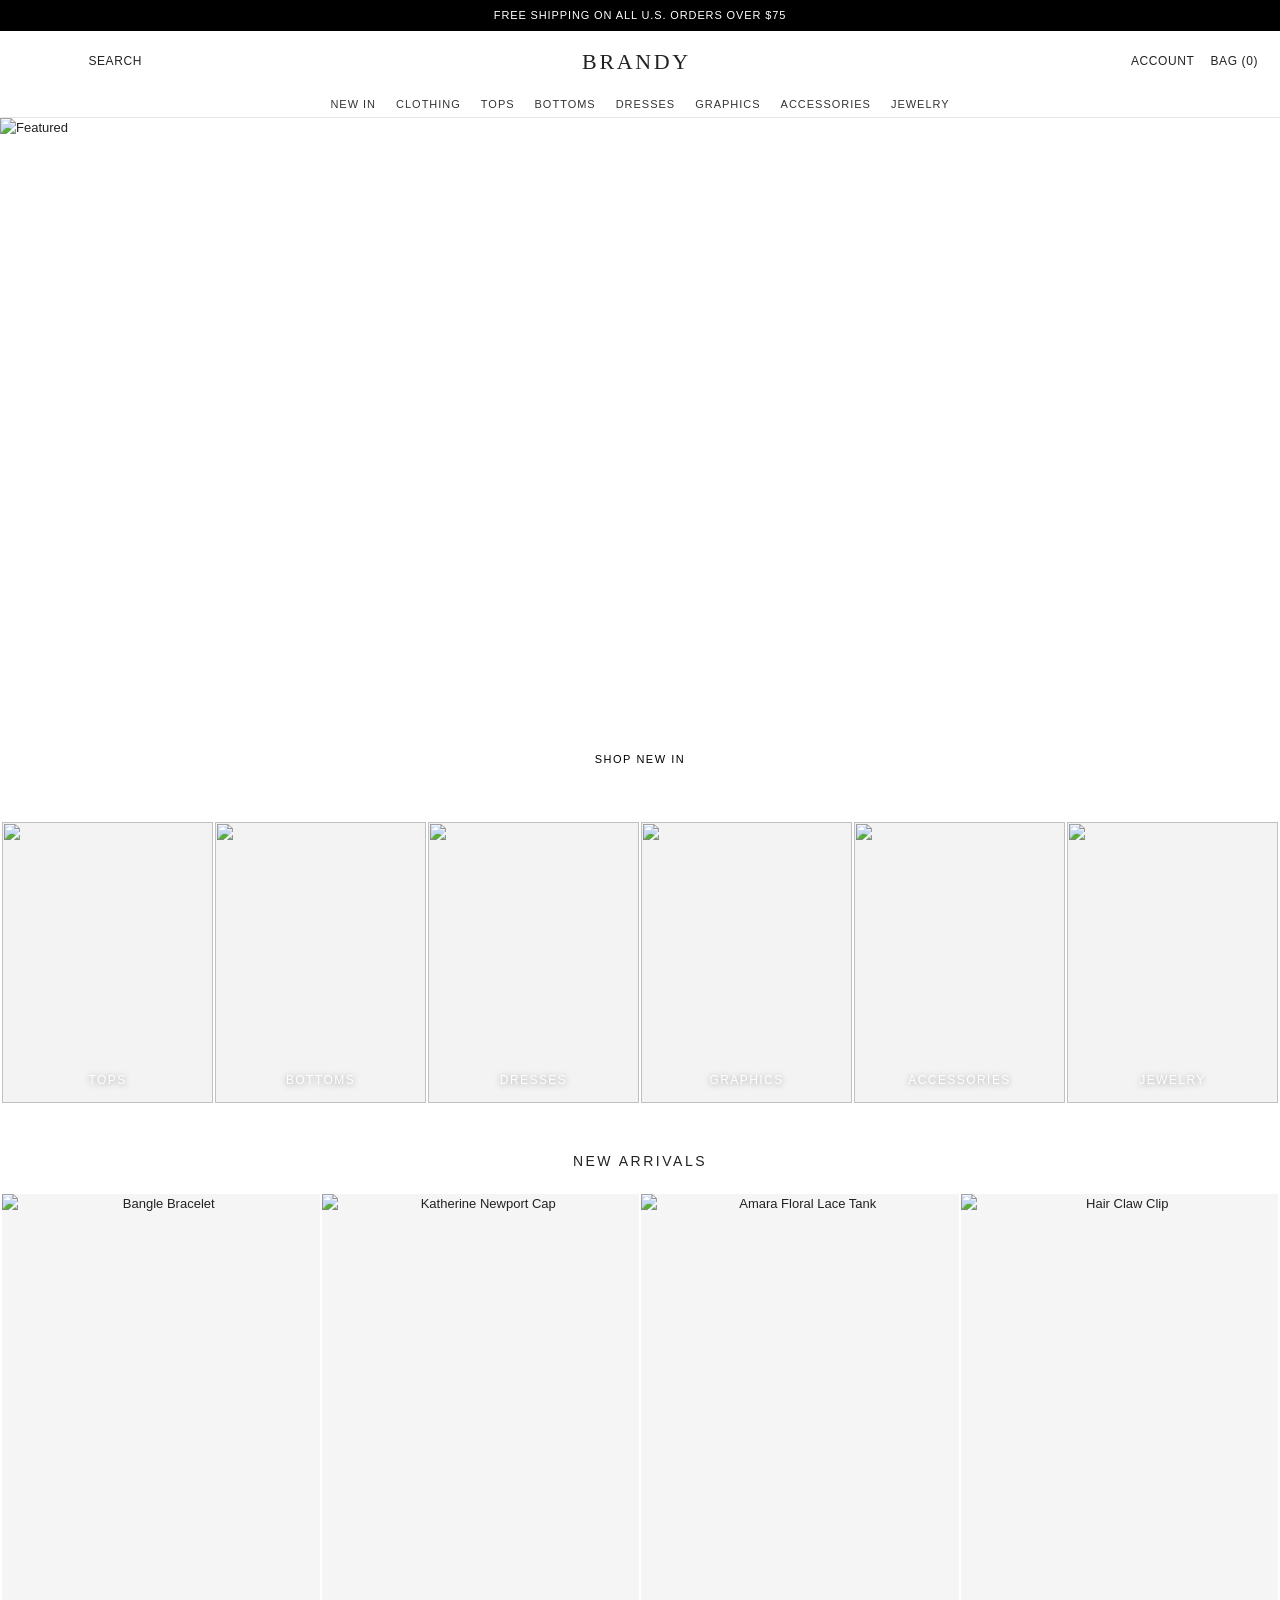
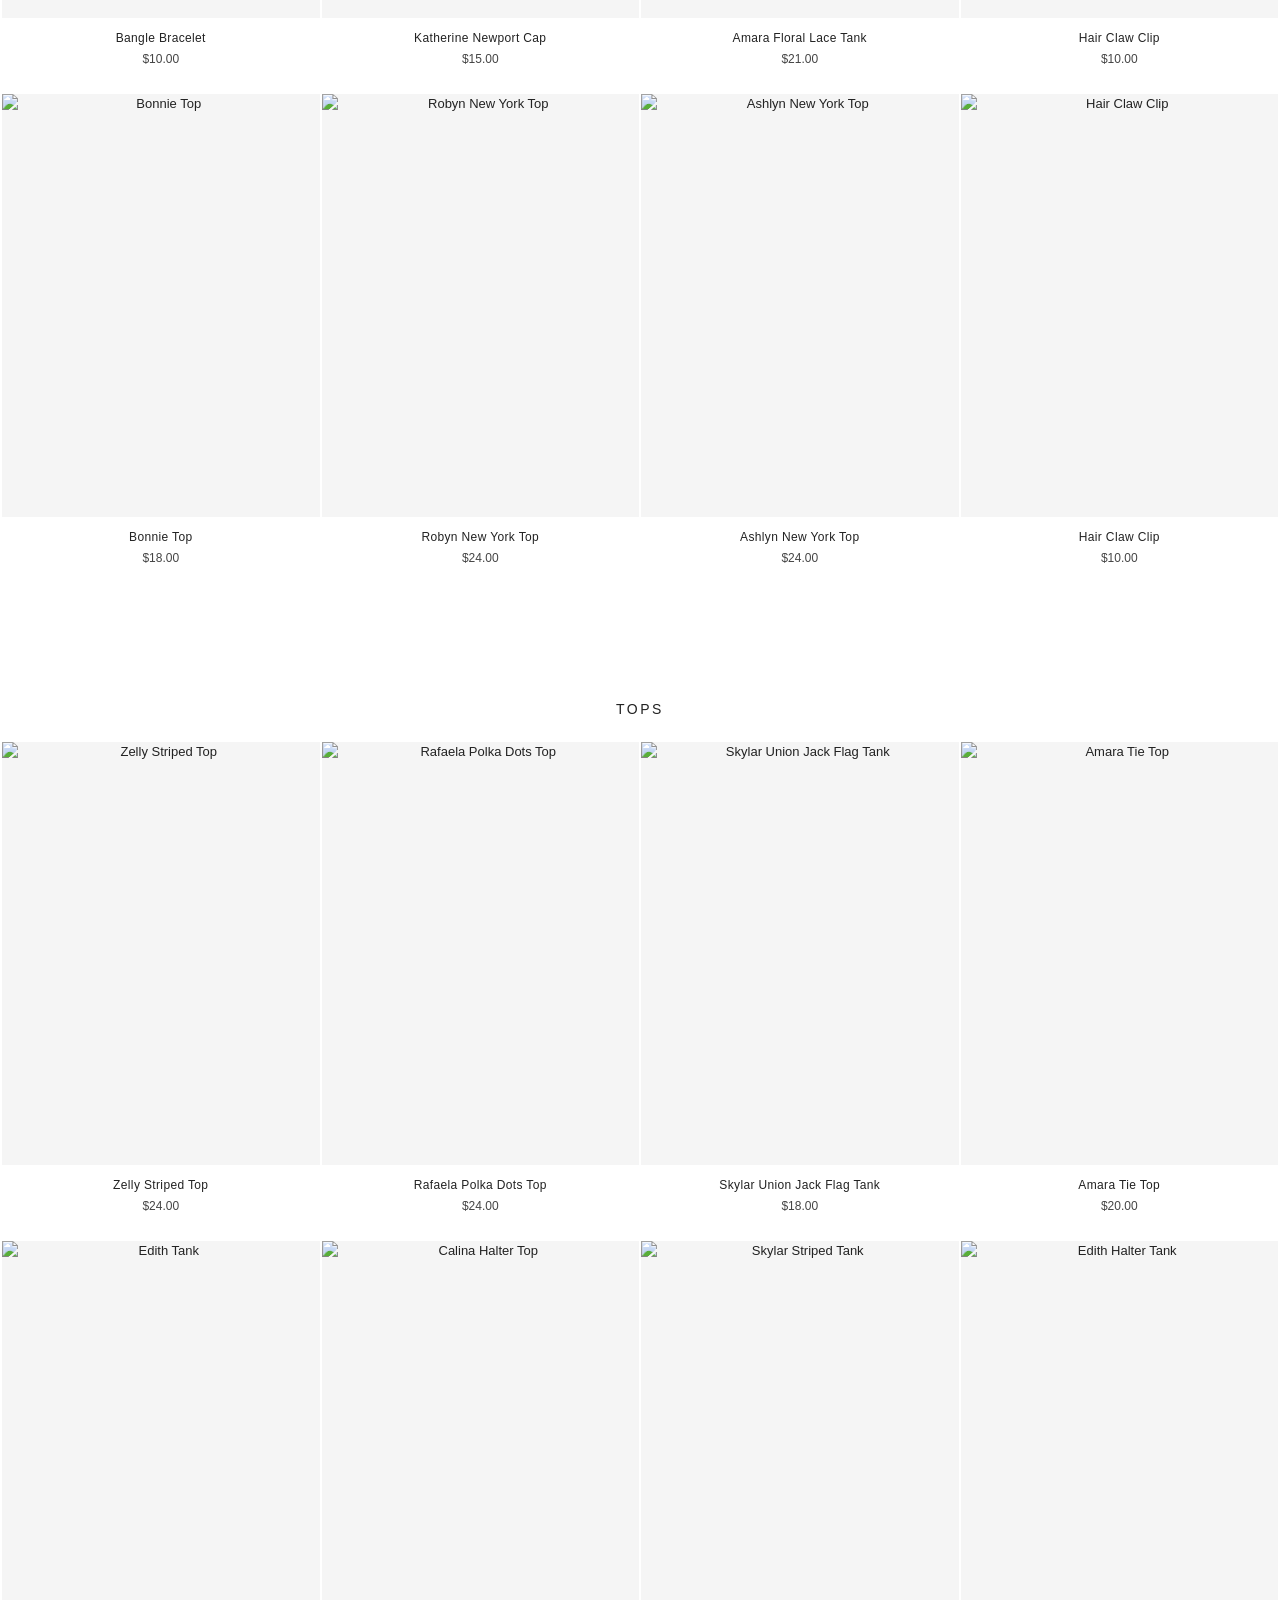
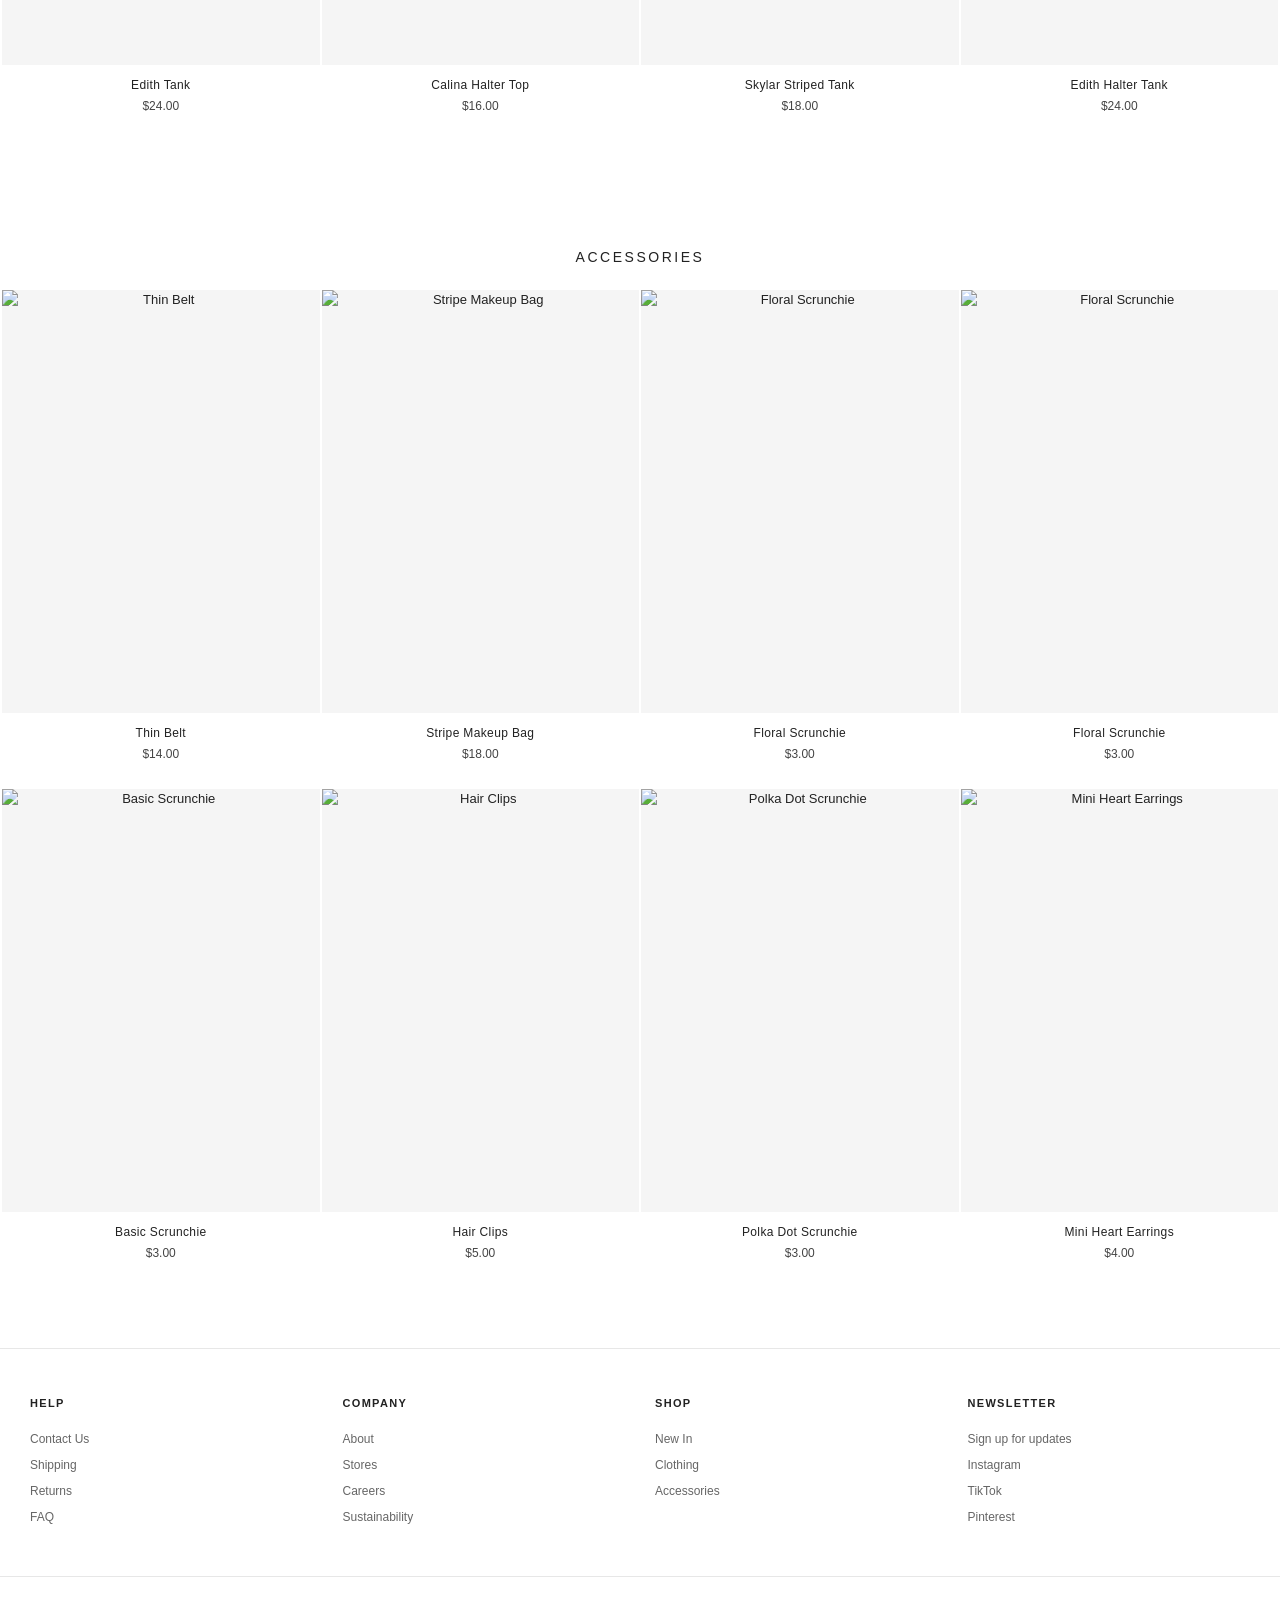
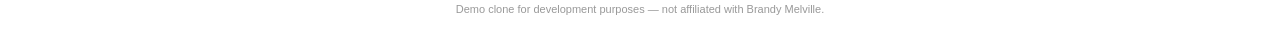
==== site/index.html @ a8d75c31 "Initial commit" ====
<!DOCTYPE html>
<html lang="en">
<head>
<meta charset="utf-8">
<meta name="viewport" content="width=device-width, initial-scale=1">
<title>Brandy — Online Store</title>
<link rel="stylesheet" href="assets/styles.css">
</head>
<body data-page="home">

<div class="announcement">Free Shipping On All U.S. Orders Over $75</div>

<header class="header">
  <div class="header-inner">
    <div class="header-icons"><a href="#">Search</a></div>
    <a class="logo" href="index.html">Brandy</a>
    <div class="header-icons"><a href="#">Account</a><a href="#">Bag (0)</a></div>
  </div>
  <nav class="nav">
    <a href="collection.html?c=new-in&name=New%20In">New In</a>
    <a href="collection.html?c=clothing&name=Clothing">Clothing</a>
    <a href="collection.html?c=tops&name=Tops">Tops</a>
    <a href="collection.html?c=bottoms&name=Bottoms">Bottoms</a>
    <a href="collection.html?c=dresses&name=Dresses">Dresses</a>
    <a href="collection.html?c=graphics&name=Graphics">Graphics</a>
    <a href="collection.html?c=accessories&name=Accessories">Accessories</a>
    <a href="collection.html?c=jewelry&name=Jewelry">Jewelry</a>
  </nav>
</header>

<section class="hero">
  <img id="hero-img" src="" alt="Featured">
  <a class="hero-cta" href="collection.html?c=new-in&name=New%20In">Shop New In</a>
</section>

<div class="cat-strip">
  <a class="cat-tile" data-cat-tile="tops" href="collection.html?c=tops&name=Tops"><img src="" alt=""><span>Tops</span></a>
  <a class="cat-tile" data-cat-tile="bottoms" href="collection.html?c=bottoms&name=Bottoms"><img src="" alt=""><span>Bottoms</span></a>
  <a class="cat-tile" data-cat-tile="dresses" href="collection.html?c=dresses&name=Dresses"><img src="" alt=""><span>Dresses</span></a>
  <a class="cat-tile" data-cat-tile="graphics" href="collection.html?c=graphics&name=Graphics"><img src="" alt=""><span>Graphics</span></a>
  <a class="cat-tile" data-cat-tile="accessories" href="collection.html?c=accessories&name=Accessories"><img src="" alt=""><span>Accessories</span></a>
  <a class="cat-tile" data-cat-tile="jewelry" href="collection.html?c=jewelry&name=Jewelry"><img src="" alt=""><span>Jewelry</span></a>
</div>

<h2 class="section-head">New Arrivals</h2>
<div class="grid" id="grid-new"><div class="loading">Loading…</div></div>

<h2 class="section-head">Tops</h2>
<div class="grid" id="grid-tops"><div class="loading">Loading…</div></div>

<h2 class="section-head">Accessories</h2>
<div class="grid" id="grid-acc"><div class="loading">Loading…</div></div>

<footer class="footer">
  <div>
    <h4>Help</h4>
    <a href="#">Contact Us</a><a href="#">Shipping</a><a href="#">Returns</a><a href="#">FAQ</a>
  </div>
  <div>
    <h4>Company</h4>
    <a href="#">About</a><a href="#">Stores</a><a href="#">Careers</a><a href="#">Sustainability</a>
  </div>
  <div>
    <h4>Shop</h4>
    <a href="collection.html?c=new-in&name=New%20In">New In</a><a href="collection.html?c=clothing&name=Clothing">Clothing</a><a href="collection.html?c=accessories&name=Accessories">Accessories</a>
  </div>
  <div>
    <h4>Newsletter</h4>
    <a href="#">Sign up for updates</a><a href="#">Instagram</a><a href="#">TikTok</a><a href="#">Pinterest</a>
  </div>
</footer>
<div class="subfooter">Demo clone for development purposes — not affiliated with Brandy Melville.</div>

<script src="assets/app.js"></script>
</body>
</html>
---- site/assets/styles.css ----
/* Brandy Melville style clone — minimalist storefront */
:root{
  --fg:#222;--muted:#777;--line:#e7e7e7;--bg:#fff;--accent:#000;
  --font:"Helvetica Neue",Helvetica,Arial,sans-serif;
}
*{box-sizing:border-box}
html,body{margin:0;padding:0}
body{font-family:var(--font);color:var(--fg);background:var(--bg);font-size:13px;line-height:1.5;-webkit-font-smoothing:antialiased}
a{color:inherit;text-decoration:none}
img{display:block;max-width:100%}
button{font-family:inherit;cursor:pointer}

/* Announcement bar */
.announcement{background:#000;color:#fff;text-align:center;font-size:11px;letter-spacing:.08em;padding:7px 10px;text-transform:uppercase}

/* Header */
.header{position:sticky;top:0;z-index:50;background:#fff;border-bottom:1px solid var(--line)}
.header-inner{display:flex;align-items:center;justify-content:space-between;padding:14px 22px}
.logo{font-size:22px;font-weight:400;letter-spacing:.12em;text-transform:uppercase;font-family:Georgia,"Times New Roman",serif}
.nav{display:flex;gap:20px;flex-wrap:wrap;justify-content:center;flex:1}
.nav a{font-size:11px;letter-spacing:.09em;text-transform:uppercase;color:#333;padding:4px 0;border-bottom:1px solid transparent}
.nav a:hover,.nav a.active{border-bottom-color:#000}
.header-icons{display:flex;gap:16px;align-items:center;font-size:12px;letter-spacing:.05em;min-width:120px;justify-content:flex-end}
.header-icons a{text-transform:uppercase}

/* Hero */
.hero{position:relative}
.hero img{width:100%;height:min(78vh,760px);object-fit:cover;object-position:center top}
.hero-cta{position:absolute;left:50%;bottom:42px;transform:translateX(-50%);background:#fff;color:#000;padding:11px 30px;font-size:11px;letter-spacing:.14em;text-transform:uppercase;border:none}

/* Category strip */
.cat-strip{display:grid;grid-template-columns:repeat(auto-fit,minmax(150px,1fr));gap:2px;padding:2px}
.cat-tile{position:relative;overflow:hidden;aspect-ratio:3/4;background:#f3f3f3}
.cat-tile img{width:100%;height:100%;object-fit:cover;transition:transform .5s}
.cat-tile:hover img{transform:scale(1.04)}
.cat-tile span{position:absolute;left:0;right:0;bottom:14px;text-align:center;color:#fff;font-size:12px;letter-spacing:.12em;text-transform:uppercase;text-shadow:0 1px 6px rgba(0,0,0,.4)}

/* Section heading */
.section-head{text-align:center;letter-spacing:.18em;text-transform:uppercase;font-size:14px;font-weight:400;margin:46px 0 22px}

/* Product grid */
.grid{display:grid;grid-template-columns:repeat(4,1fr);gap:0 2px;padding:0 2px 60px}
@media(max-width:900px){.grid{grid-template-columns:repeat(2,1fr)}}
.card{position:relative;padding:0 0 26px;text-align:center}
.card .imgwrap{position:relative;overflow:hidden;background:#f5f5f5;aspect-ratio:3/4}
.card .imgwrap img{width:100%;height:100%;object-fit:cover;transition:opacity .35s}
.card .imgwrap img.alt{position:absolute;inset:0;opacity:0}
.card:hover .imgwrap img.alt{opacity:1}
.card .title{margin:11px 8px 3px;font-size:12px;letter-spacing:.03em}
.card .price{color:#444;font-size:12px}
.card .quickadd{position:absolute;left:8px;right:8px;bottom:54px;background:rgba(255,255,255,.95);border:1px solid #ddd;padding:9px;font-size:10px;letter-spacing:.12em;text-transform:uppercase;opacity:0;transition:opacity .25s}
.card:hover .quickadd{opacity:1}

/* Collection layout */
.collection-head{padding:34px 22px 10px;text-align:center}
.collection-head h1{font-weight:400;letter-spacing:.16em;text-transform:uppercase;font-size:20px;margin:0 0 4px}
.collection-head .count{color:var(--muted);font-size:12px}
.filters{display:flex;gap:14px;justify-content:center;flex-wrap:wrap;padding:6px 22px 18px;border-bottom:1px solid var(--line)}
.filters select{font-family:inherit;font-size:11px;text-transform:uppercase;letter-spacing:.06em;border:1px solid var(--line);background:#fff;padding:7px 10px}

/* Product page */
.pdp{display:grid;grid-template-columns:1.3fr 1fr;gap:40px;padding:30px 30px 70px;max-width:1300px;margin:0 auto}
@media(max-width:880px){.pdp{grid-template-columns:1fr}}
.gallery{display:grid;grid-template-columns:1fr 1fr;gap:4px}
.gallery img{width:100%;background:#f5f5f5;aspect-ratio:3/4;object-fit:cover}
.gallery img:first-child{grid-column:1/-1;aspect-ratio:auto}
.pdp-info{position:sticky;top:90px;align-self:start}
.pdp-info h1{font-weight:400;font-size:22px;letter-spacing:.04em;margin:0 0 6px;text-transform:uppercase}
.pdp-price{font-size:16px;margin:0 0 22px;color:#333}
.swatches,.sizes{display:flex;gap:8px;flex-wrap:wrap;margin:14px 0}
.swatch,.size{border:1px solid #ccc;padding:9px 14px;font-size:11px;letter-spacing:.06em;text-transform:uppercase;background:#fff}
.swatch.sel,.size.sel{border-color:#000}
.size.oos{opacity:.35;text-decoration:line-through}
.addbtn{width:100%;background:#000;color:#fff;border:none;padding:15px;font-size:12px;letter-spacing:.16em;text-transform:uppercase;margin:18px 0}
.pdp-desc{font-size:12.5px;line-height:1.7;color:#444;border-top:1px solid var(--line);padding-top:18px;margin-top:8px}
.pdp-desc .attribute-name{font-weight:600}
.label{font-size:11px;letter-spacing:.1em;text-transform:uppercase;color:var(--muted);margin-bottom:4px}

/* Footer */
.footer{border-top:1px solid var(--line);padding:46px 30px;display:grid;grid-template-columns:repeat(4,1fr);gap:30px;font-size:12px}
@media(max-width:760px){.footer{grid-template-columns:repeat(2,1fr)}}
.footer h4{font-size:11px;letter-spacing:.12em;text-transform:uppercase;margin:0 0 14px}
.footer a{display:block;color:#666;padding:4px 0}
.footer a:hover{color:#000}
.subfooter{text-align:center;color:#999;font-size:11px;padding:24px;border-top:1px solid var(--line)}

/* misc */
.loading{text-align:center;padding:80px;color:var(--muted);letter-spacing:.1em;text-transform:uppercase;font-size:12px}
.breadcrumb{padding:16px 22px;font-size:11px;letter-spacing:.06em;text-transform:uppercase;color:var(--muted)}
.breadcrumb a:hover{color:#000}
.cart-toast{position:fixed;top:80px;right:20px;background:#000;color:#fff;padding:14px 20px;font-size:11px;letter-spacing:.08em;text-transform:uppercase;z-index:99;transform:translateX(140%);transition:transform .3s}
.cart-toast.show{transform:none}
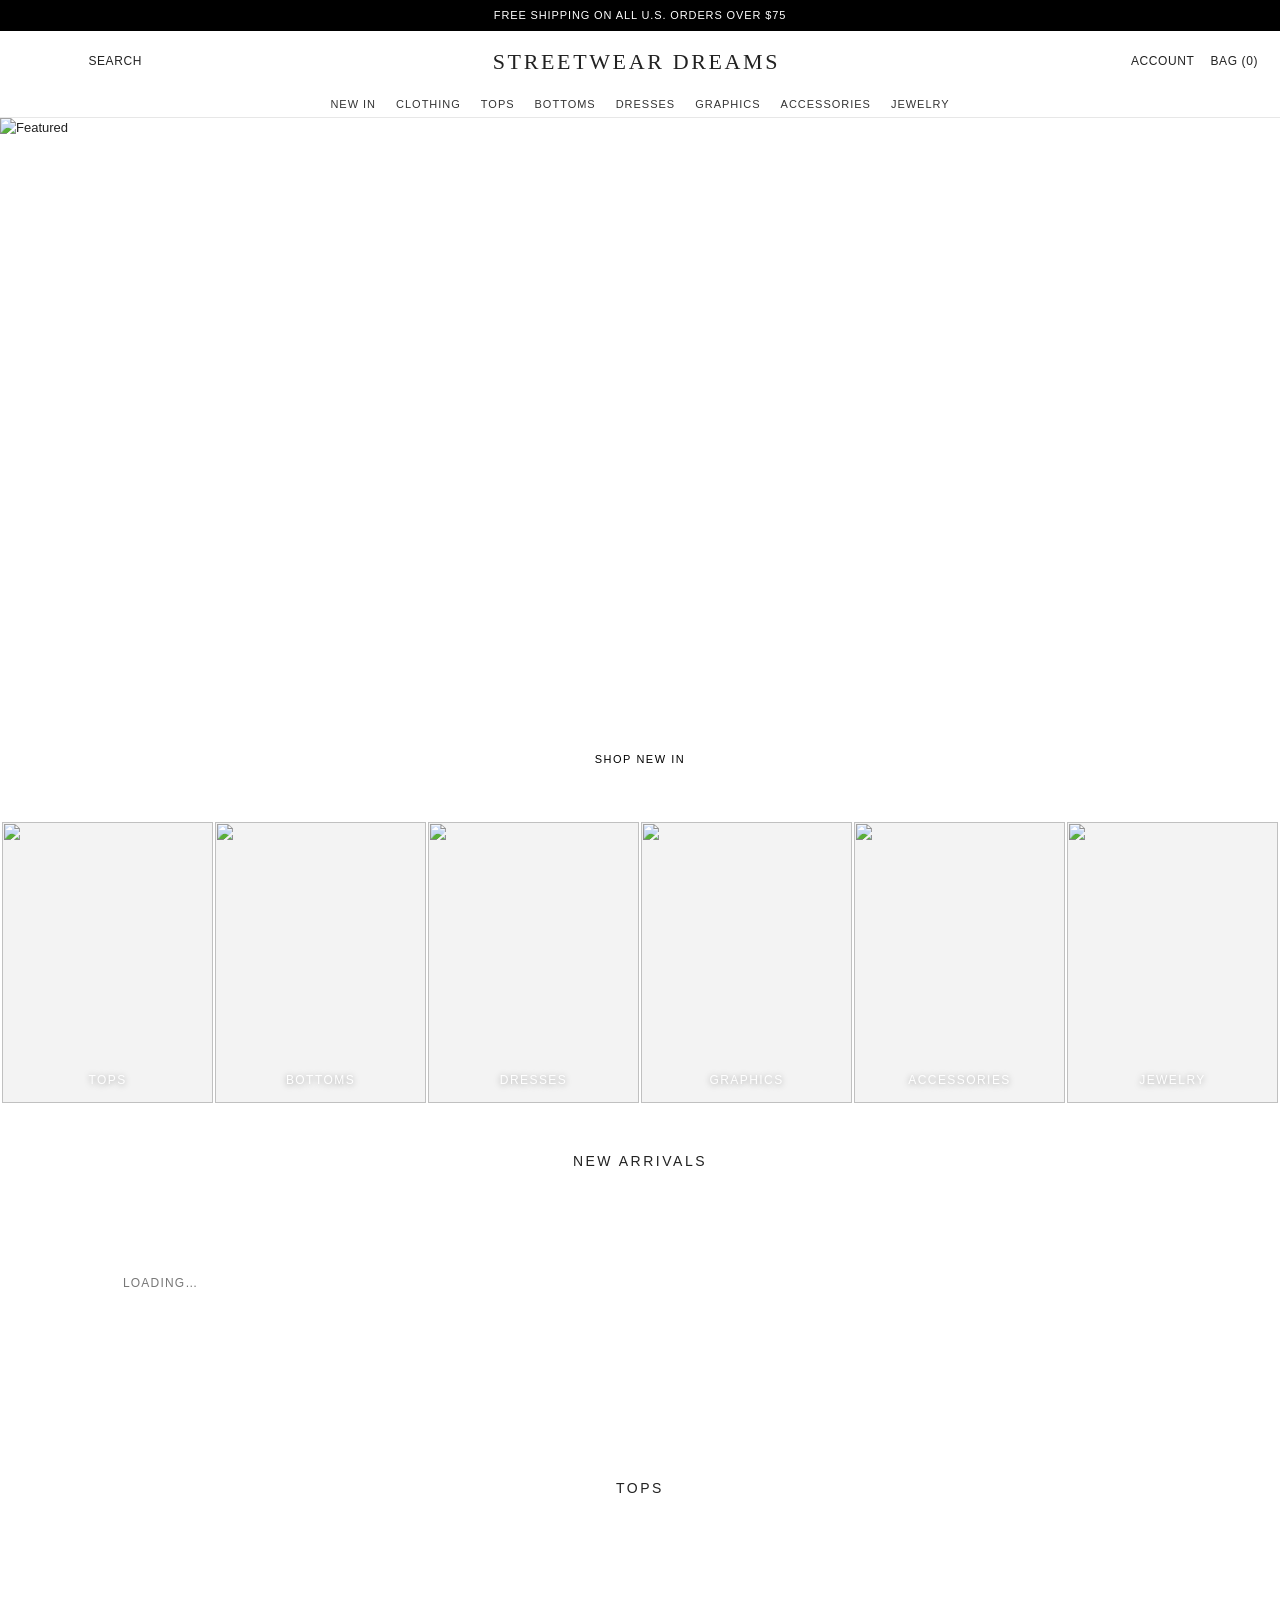
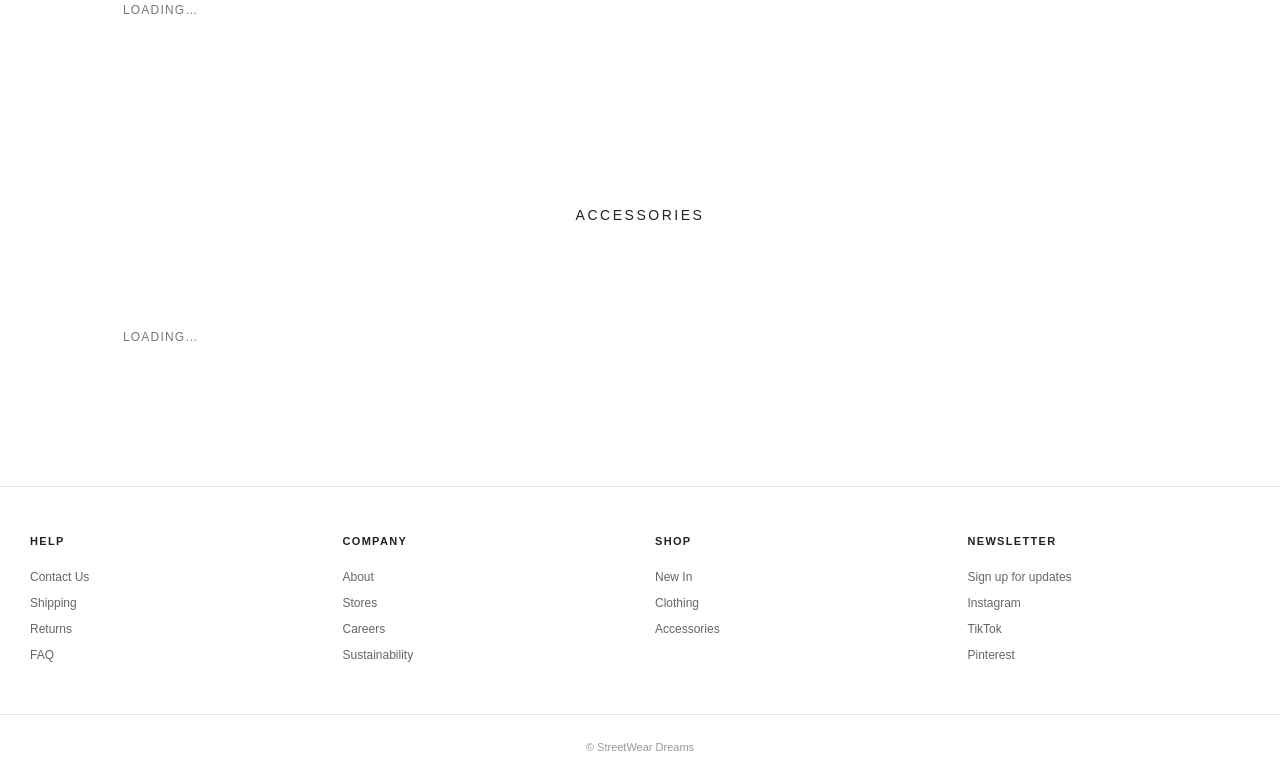
==== commit 10372a74: "Fix landing page product links and mobile PDP image carousel Map hero and shop-the-look tiles to rea" ====
--- a/site/index.html
+++ b/site/index.html
@@ -3,7 +3,7 @@
 <head>
 <meta charset="utf-8">
 <meta name="viewport" content="width=device-width, initial-scale=1">
-<title>Brandy — Online Store</title>
+<title>StreetWear Dreams — Online Store</title>
 <link rel="stylesheet" href="assets/styles.css">
 </head>
 <body data-page="home">
@@ -13,7 +13,7 @@
 <header class="header">
   <div class="header-inner">
     <div class="header-icons"><a href="#">Search</a></div>
-    <a class="logo" href="index.html">Brandy</a>
+    <a class="logo" href="index.html">StreetWear Dreams</a>
     <div class="header-icons"><a href="#">Account</a><a href="#">Bag (0)</a></div>
   </div>
   <nav class="nav">
@@ -69,7 +69,7 @@
     <a href="#">Sign up for updates</a><a href="#">Instagram</a><a href="#">TikTok</a><a href="#">Pinterest</a>
   </div>
 </footer>
-<div class="subfooter">Demo clone for development purposes — not affiliated with Brandy Melville.</div>
+<div class="subfooter">&copy; StreetWear Dreams</div>
 
 <script src="assets/app.js"></script>
 </body>
--- a/site/assets/styles.css
+++ b/site/assets/styles.css
@@ -1,4 +1,4 @@
-/* Brandy Melville style clone — minimalist storefront */
+/* StreetWear Dreams — minimalist storefront */
 :root{
   --fg:#222;--muted:#777;--line:#e7e7e7;--bg:#fff;--accent:#000;
   --font:"Helvetica Neue",Helvetica,Arial,sans-serif;
@@ -61,9 +61,17 @@
 /* Product page */
 .pdp{display:grid;grid-template-columns:1.3fr 1fr;gap:40px;padding:30px 30px 70px;max-width:1300px;margin:0 auto}
 @media(max-width:880px){.pdp{grid-template-columns:1fr}}
+.pdp-carousel{display:none}
 .gallery{display:grid;grid-template-columns:1fr 1fr;gap:4px}
 .gallery img{width:100%;background:#f5f5f5;aspect-ratio:3/4;object-fit:cover}
 .gallery img:first-child{grid-column:1/-1;aspect-ratio:auto}
+@media(max-width:880px){
+  .gallery-desktop{display:none}
+  .pdp-carousel{display:flex;overflow-x:auto;scroll-snap-type:x mandatory;-webkit-overflow-scrolling:touch;scrollbar-width:none;gap:0;background:#fff}
+  .pdp-carousel::-webkit-scrollbar{display:none}
+  .pdp-carousel-slide{flex:0 0 88%;scroll-snap-align:start}
+  .pdp-carousel-slide img{width:100%;height:min(58vh,520px);object-fit:cover;display:block;background:#f5f5f5}
+}
 .pdp-info{position:sticky;top:90px;align-self:start}
 .pdp-info h1{font-weight:400;font-size:22px;letter-spacing:.04em;margin:0 0 6px;text-transform:uppercase}
 .pdp-price{font-size:16px;margin:0 0 22px;color:#333}
